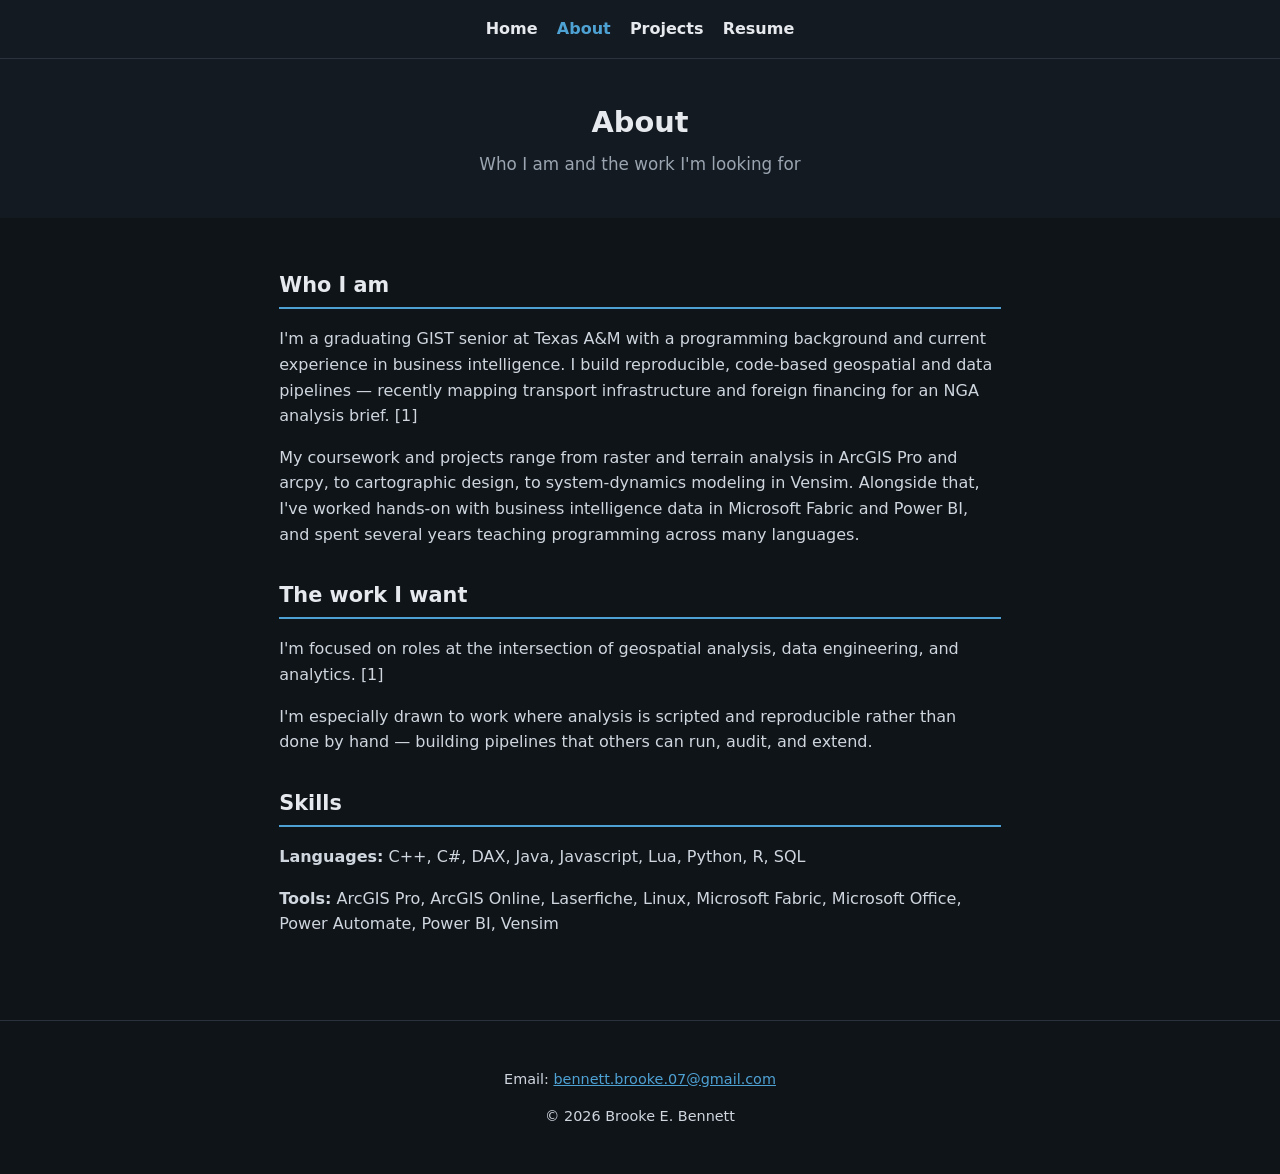
==== about.html @ 613bcc2c "Create about.html" ====
<!DOCTYPE html>
<html lang="en">
<head>
<meta charset="utf-8">
<meta name="viewport" content="width=device-width, initial-scale=1">
<title>Brooke E. Bennett — About</title>
<link rel="stylesheet" href="style.css">
</head>
<body>

<nav>
  <a href="index.html">Home</a>
  <a href="about.html" aria-current="page">About</a>
  <a href="projects.html">Projects</a>
  <a href="resume.html">Resume</a>
</nav>

<header>
  <h1>About</h1>
  <p>Who I am and the work I'm looking for</p>
</header>

<main>
  <section id="who">
    <h2>Who I am</h2>
    <p>I'm a graduating GIST senior at Texas A&amp;M with a programming background and current
    experience in business intelligence. I build reproducible, code-based geospatial and data
    pipelines — recently mapping transport infrastructure and foreign financing for an NGA
    analysis brief. [1]</p>
    <p>My coursework and projects range from raster and terrain analysis in ArcGIS Pro and arcpy,
    to cartographic design, to system-dynamics modeling in Vensim. Alongside that, I've worked
    hands-on with business intelligence data in Microsoft Fabric and Power BI, and spent several
    years teaching programming across many languages.</p>
  </section>

  <section id="work">
    <h2>The work I want</h2>
    <p>I'm focused on roles at the intersection of geospatial analysis, data engineering, and
    analytics. [1]</p>
    <p>I'm especially drawn to work where analysis is scripted and reproducible rather than done by
    hand — building pipelines that others can run, audit, and extend.</p>
  </section>

  <section id="skills">
    <h2>Skills</h2>
    <p><strong>Languages:</strong> C++, C#, DAX, Java, Javascript, Lua, Python, R, SQL</p>
    <p><strong>Tools:</strong> ArcGIS Pro, ArcGIS Online, Laserfiche, Linux, Microsoft Fabric,
    Microsoft Office, Power Automate, Power BI, Vensim</p>
  </section>
</main>

<footer>
  <p>Email: <a href="mailto:bennett.brooke.07@gmail.com">bennett.brooke.07@gmail.com</a></p>
  <p>© <span id="y"></span> Brooke E. Bennett</p>
</footer>

<script>document.getElementById('y').textContent=new Date().getFullYear();</script>
</body>
</html>
---- style.css ----
/* style.css — shared by every page */
:root{
  --bg:#0f1419;
  --card:#1a2029;
  --accent:#4ea1d3;
  --text:#e6e9ed;
  --muted:#9aa5b1;
  --border:#2a323d;
  --add:#e2a93f;
}
*{box-sizing:border-box}
body{
  margin:0;
  font:16px/1.6 system-ui,-apple-system,sans-serif;
  background:var(--bg);
  color:var(--text);
}

/* Shared top nav */
nav{
  display:flex;
  flex-wrap:wrap;
  gap:.4rem 1.2rem;
  justify-content:center;
  padding:1rem;
  background:#141a21;
  border-bottom:1px solid var(--border);
  position:sticky;
  top:0;
  z-index:10;
}
nav a{
  color:var(--text);
  text-decoration:none;
  font-weight:600;
}
nav a:hover,nav a[aria-current="page"]{color:var(--accent)}

/* Page header */
header{padding:2.5rem 1rem;text-align:center;background:#141a21}
header h1{margin:0 0 .4rem;font-size:1.8rem}
header p{margin:0;color:var(--muted);font-size:1.05rem}

/* Layout */
main{max-width:760px;margin:0 auto;padding:1.2rem}
section{margin:2rem 0}
h2{border-bottom:2px solid var(--accent);padding-bottom:.3rem;font-size:1.3rem}
h3{color:var(--accent);font-size:1.05rem;margin:1.4rem 0 .3rem}
p{color:#cfd6de}
a{color:var(--accent)}
ul{padding-left:1.2rem}

/* Project cards */
.cards{display:grid;gap:1rem}
.card{
  display:block;
  background:var(--card);
  border:1px solid var(--border);
  border-radius:10px;
  padding:1.2rem;
  text-decoration:none;
  color:var(--text);
}
.card:hover{border-color:var(--accent)}
.card h3{margin:0 0 .3rem;color:var(--accent)}
.card .meta{color:var(--muted);font-size:.9rem;margin:0 0 .5rem}
.card p{margin:.2rem 0}

/* Featured block on home */
.featured{
  background:var(--card);
  border:1px solid var(--border);
  border-radius:10px;
  padding:1.2rem;
}

/* Buttons / download links */
.btn{
  display:inline-block;
  background:var(--accent);
  color:#0f1419;
  font-weight:700;
  text-decoration:none;
  padding:.6rem 1.1rem;
  border-radius:8px;
  margin-top:.5rem;
}

/* Leaflet map */
#map{height:340px;border-radius:10px;margin-top:1rem}

/* [ADD] placeholders */
.add{color:var(--add)}

/* Footer */
footer{
  text-align:center;
  color:var(--muted);
  padding:2rem 1rem;
  font-size:.9rem;
  border-top:1px solid var(--border);
  margin-top:2rem;
}
footer a{color:var(--accent)}

/* Phone readability */
@media (max-width:480px){
  header h1{font-size:1.5rem}
  main{padding:1rem}
  nav{gap:.3rem .9rem}
}
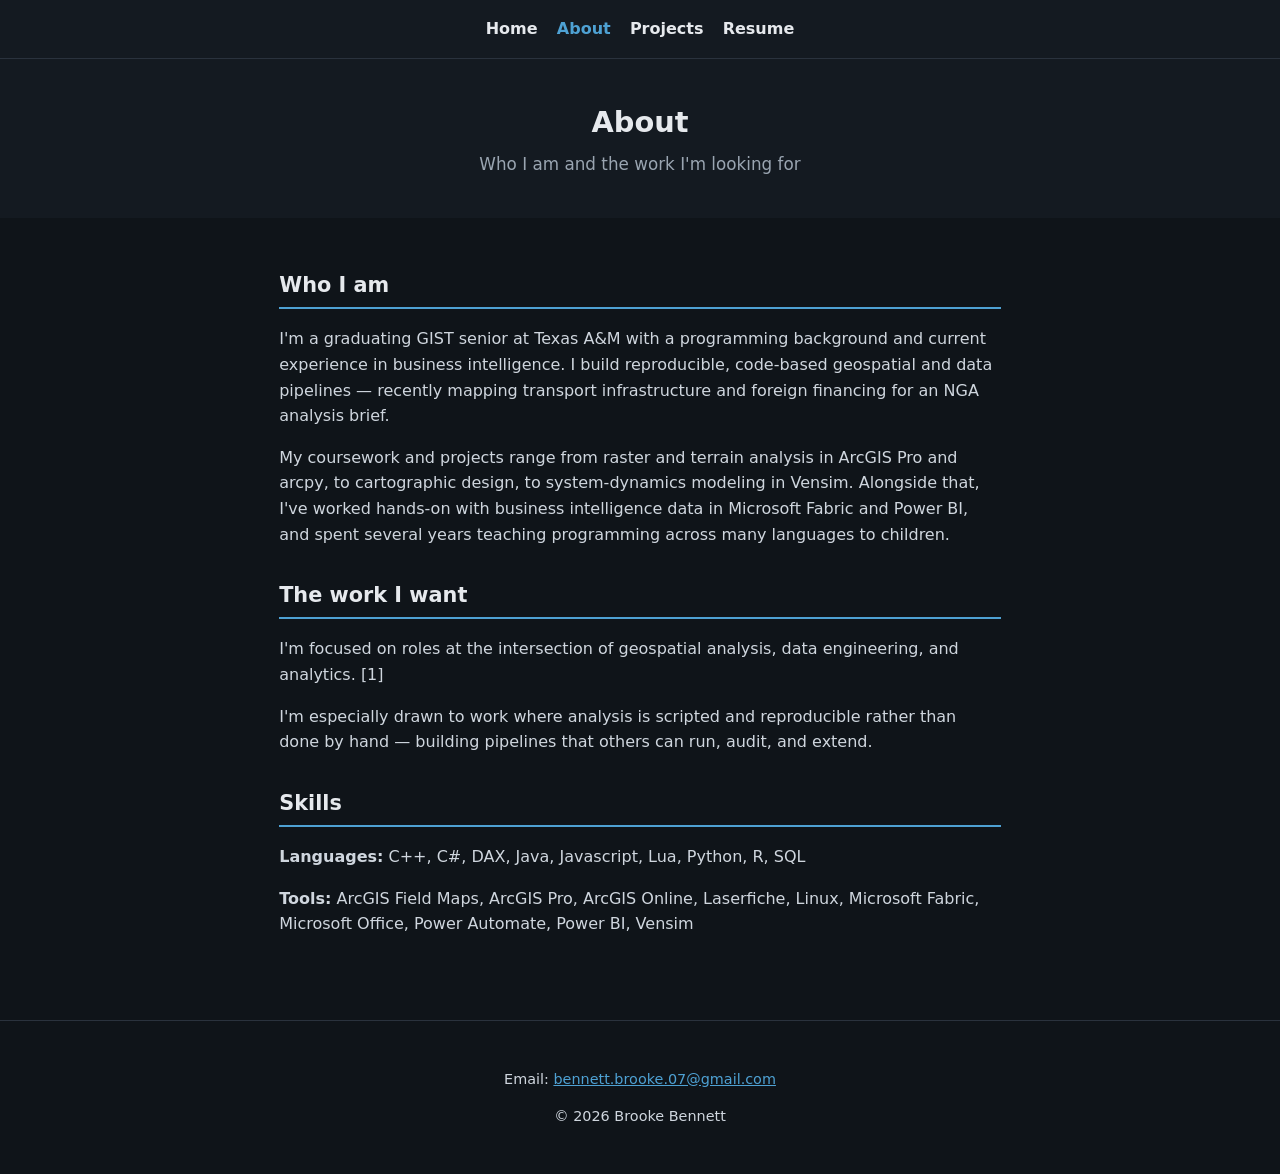
==== commit 92dfa15d: "Update about.html" ====
--- a/about.html
+++ b/about.html
@@ -3,7 +3,7 @@
 <head>
 <meta charset="utf-8">
 <meta name="viewport" content="width=device-width, initial-scale=1">
-<title>Brooke E. Bennett — About</title>
+<title>Brooke Bennett — About</title>
 <link rel="stylesheet" href="style.css">
 </head>
 <body>
@@ -26,11 +26,11 @@
     <p>I'm a graduating GIST senior at Texas A&amp;M with a programming background and current
     experience in business intelligence. I build reproducible, code-based geospatial and data
     pipelines — recently mapping transport infrastructure and foreign financing for an NGA
-    analysis brief. [1]</p>
+    analysis brief. </p>
     <p>My coursework and projects range from raster and terrain analysis in ArcGIS Pro and arcpy,
     to cartographic design, to system-dynamics modeling in Vensim. Alongside that, I've worked
     hands-on with business intelligence data in Microsoft Fabric and Power BI, and spent several
-    years teaching programming across many languages.</p>
+    years teaching programming across many languages to children.</p>
   </section>
 
   <section id="work">
@@ -44,14 +44,14 @@
   <section id="skills">
     <h2>Skills</h2>
     <p><strong>Languages:</strong> C++, C#, DAX, Java, Javascript, Lua, Python, R, SQL</p>
-    <p><strong>Tools:</strong> ArcGIS Pro, ArcGIS Online, Laserfiche, Linux, Microsoft Fabric,
+    <p><strong>Tools:</strong> ArcGIS Field Maps, ArcGIS Pro, ArcGIS Online, Laserfiche, Linux, Microsoft Fabric,
     Microsoft Office, Power Automate, Power BI, Vensim</p>
   </section>
 </main>
 
 <footer>
   <p>Email: <a href="mailto:bennett.brooke.07@gmail.com">bennett.brooke.07@gmail.com</a></p>
-  <p>© <span id="y"></span> Brooke E. Bennett</p>
+  <p>© <span id="y"></span> Brooke Bennett</p>
 </footer>
 
 <script>document.getElementById('y').textContent=new Date().getFullYear();</script>
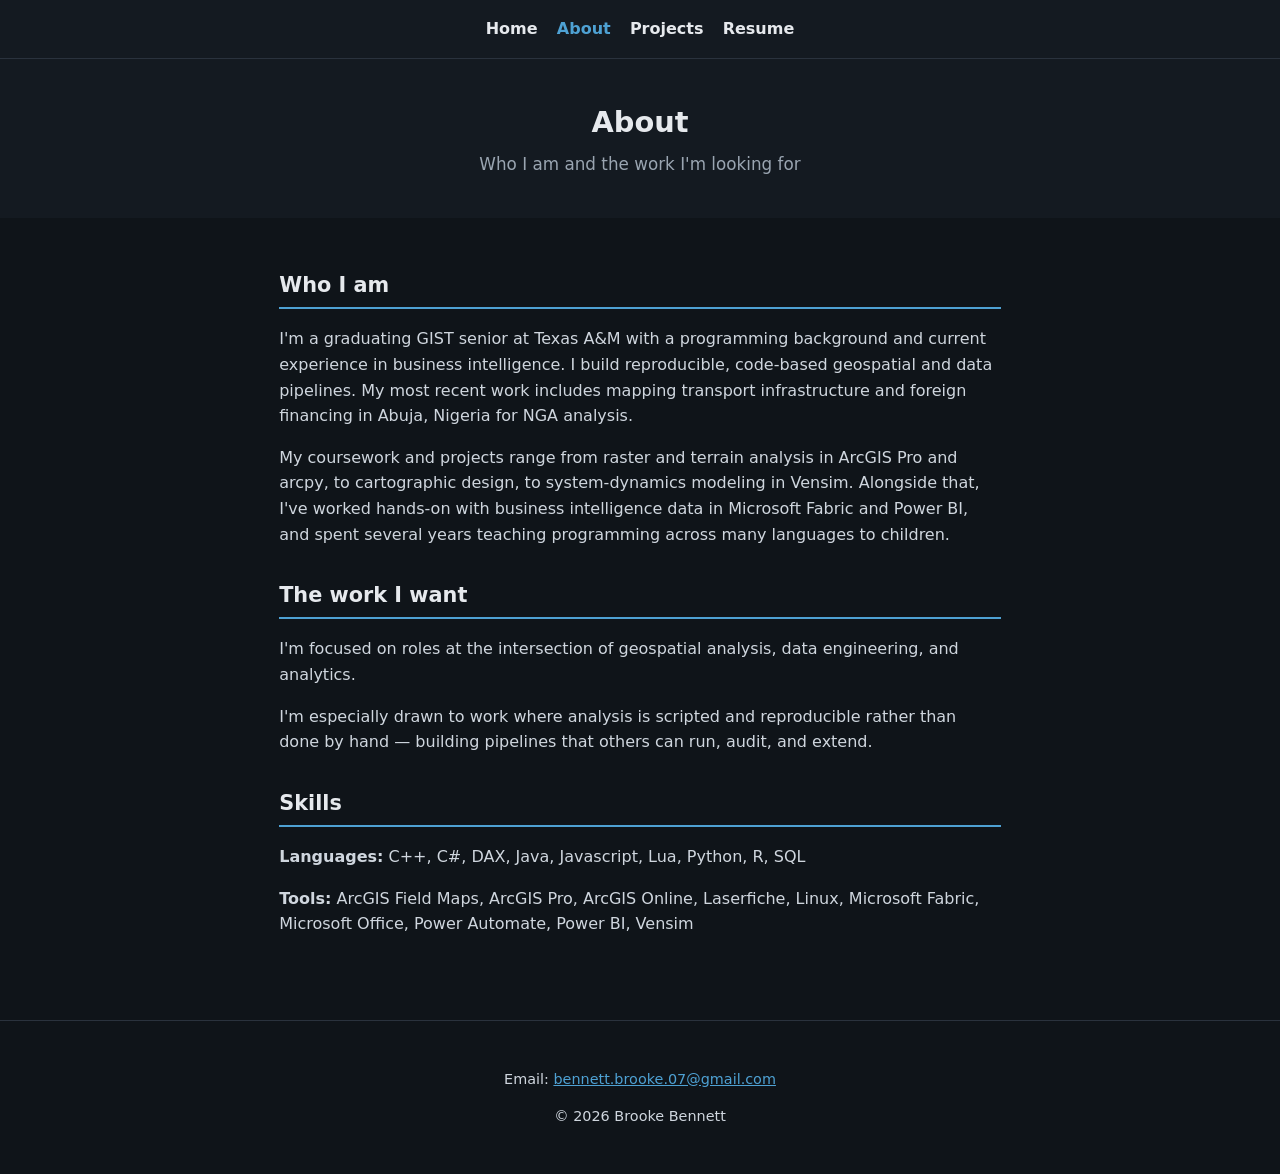
==== commit c1f6fed6: "Update about.html" ====
--- a/about.html
+++ b/about.html
@@ -25,8 +25,8 @@
     <h2>Who I am</h2>
     <p>I'm a graduating GIST senior at Texas A&amp;M with a programming background and current
     experience in business intelligence. I build reproducible, code-based geospatial and data
-    pipelines — recently mapping transport infrastructure and foreign financing for an NGA
-    analysis brief. </p>
+    pipelines. My most recent work includes mapping transport infrastructure and foreign financing in Abuja, Nigeria for NGA
+    analysis. </p>
     <p>My coursework and projects range from raster and terrain analysis in ArcGIS Pro and arcpy,
     to cartographic design, to system-dynamics modeling in Vensim. Alongside that, I've worked
     hands-on with business intelligence data in Microsoft Fabric and Power BI, and spent several
@@ -36,7 +36,7 @@
   <section id="work">
     <h2>The work I want</h2>
     <p>I'm focused on roles at the intersection of geospatial analysis, data engineering, and
-    analytics. [1]</p>
+    analytics.</p>
     <p>I'm especially drawn to work where analysis is scripted and reproducible rather than done by
     hand — building pipelines that others can run, audit, and extend.</p>
   </section>
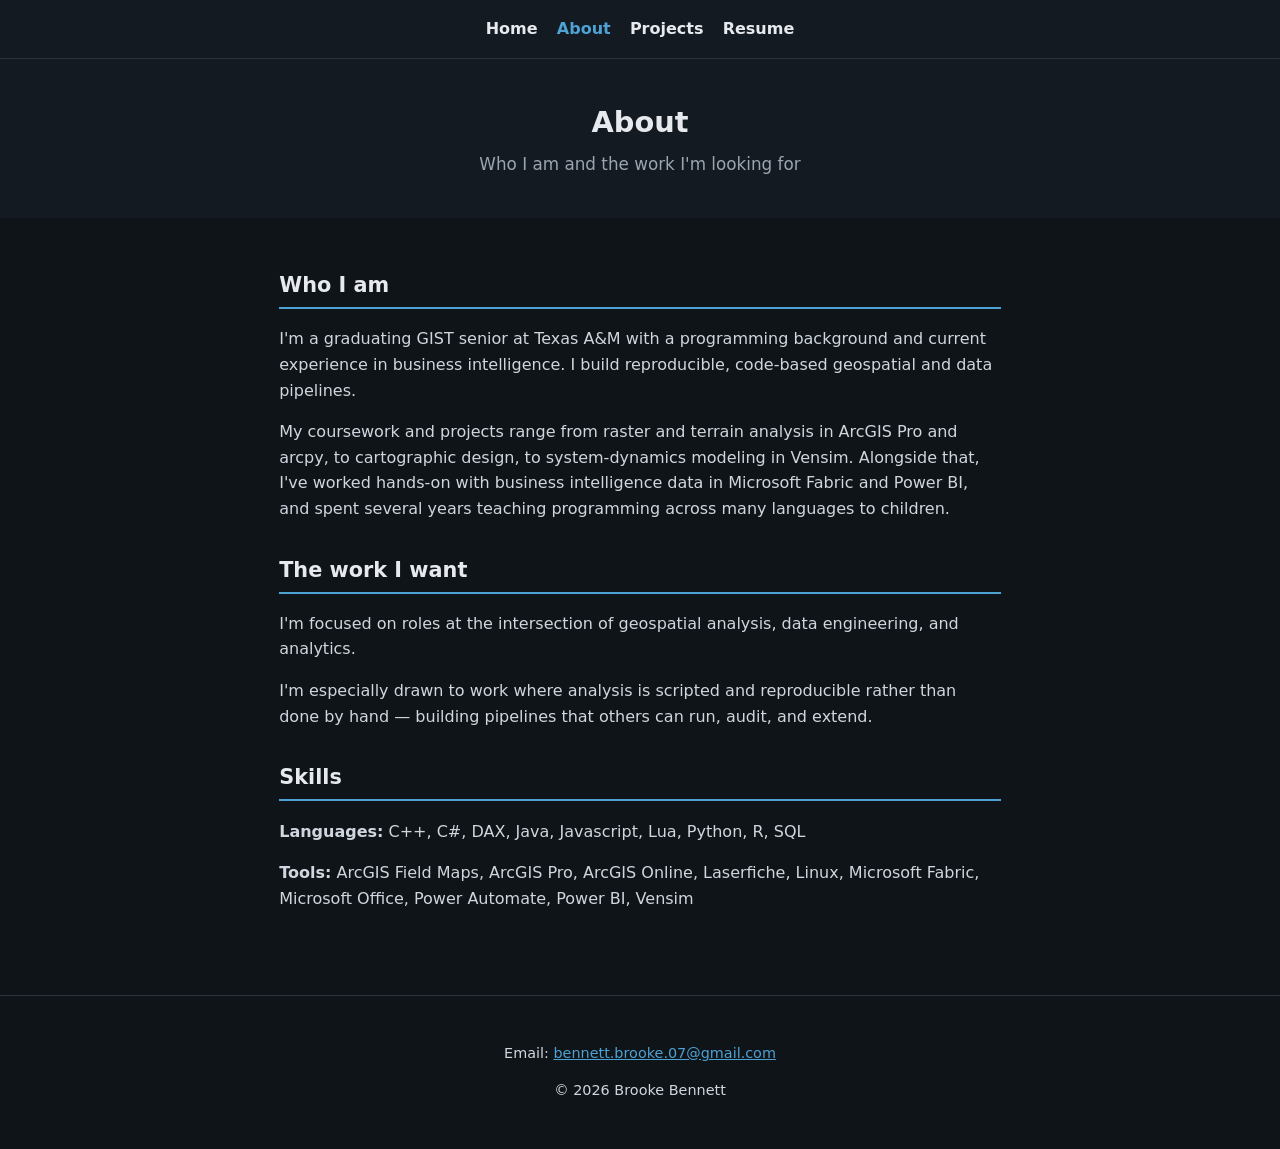
==== commit 423aa9a0: "Update about.html" ====
--- a/about.html
+++ b/about.html
@@ -25,8 +25,7 @@
     <h2>Who I am</h2>
     <p>I'm a graduating GIST senior at Texas A&amp;M with a programming background and current
     experience in business intelligence. I build reproducible, code-based geospatial and data
-    pipelines. My most recent work includes mapping transport infrastructure and foreign financing in Abuja, Nigeria for NGA
-    analysis. </p>
+    pipelines.  </p>
     <p>My coursework and projects range from raster and terrain analysis in ArcGIS Pro and arcpy,
     to cartographic design, to system-dynamics modeling in Vensim. Alongside that, I've worked
     hands-on with business intelligence data in Microsoft Fabric and Power BI, and spent several
